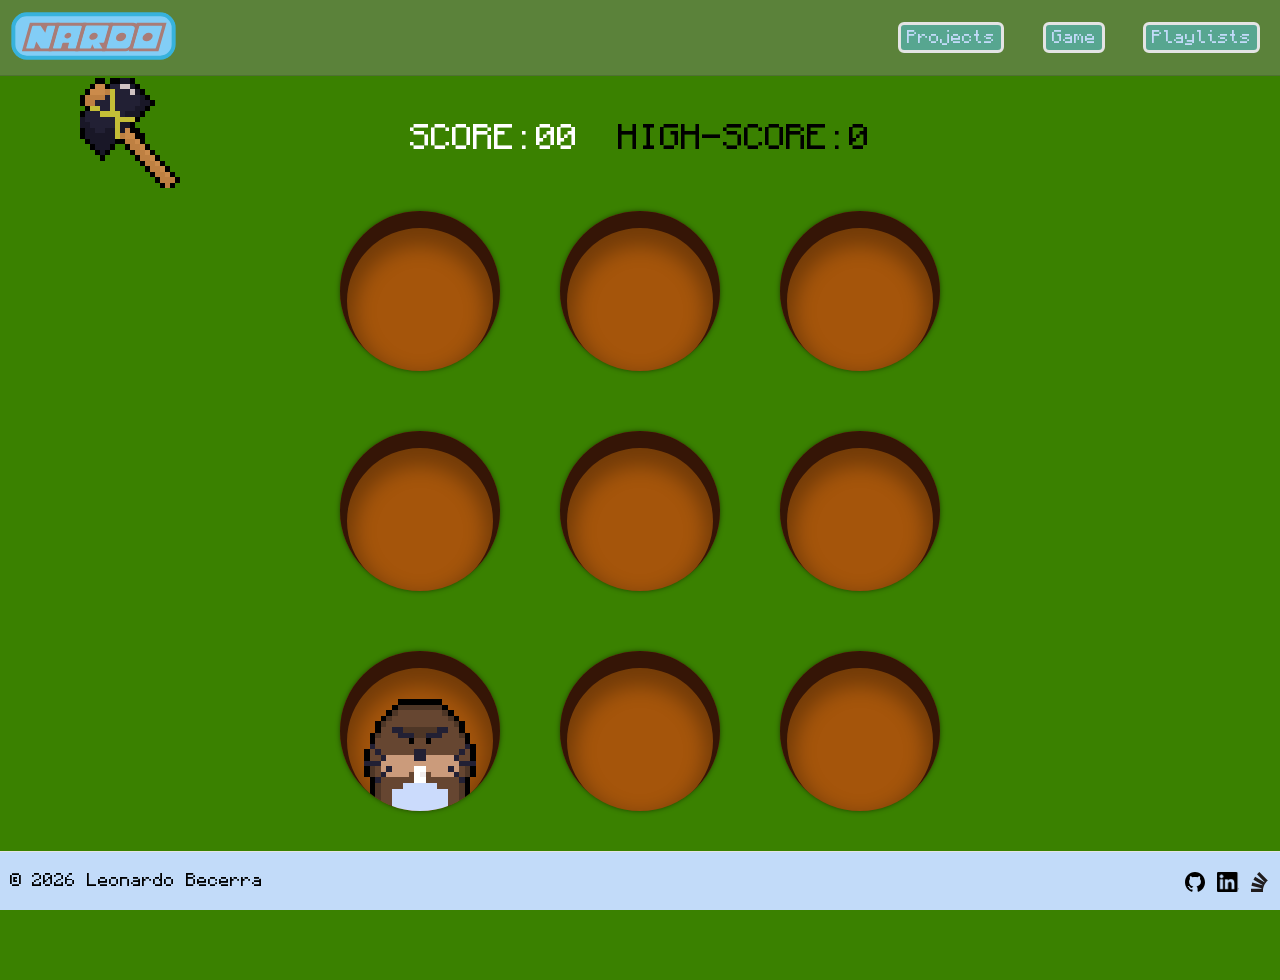
==== game/game.html @ ee7a0e98 "First com" ====
<!DOCTYPE html>
<html>

<head>
    <title>FUNfolio | Game</title>
    <link rel="icon" type="image/png" href="../img/snook.png">

    <meta charset="UTF-8">
    <meta name="viewport" content="width=device-width, initial-scale=1">


    <link rel="preconnect" href="https://fonts.googleapis.com">
    <link rel="preconnect" href="https://fonts.gstatic.com" crossorigin>
    <link href="https://fonts.googleapis.com/css2?family=Roboto:ital,wght@0,100..900;1,100..900&display=swap"
        rel="stylesheet">
    <link rel="stylesheet" href="css/general.css">
    <link rel="stylesheet" href="css/header.css">
    <link rel="stylesheet" href="css/game.css">
    <link rel="stylesheet" href="css/footer.css">

    <script src="../game/game.js" defer></script>
</head>

<body>
    <header class="header">
        <div class="left-section">
            <a href="../home/home.html" class="home-tab">
                <img class="home-icon" src="../img/n-icon.svg">
            </a>
        </div>
        <div class="right-section">
            <a href="../projects/projects.html" class="projects-tab">Projects</a>
            <a href="../game/game.html" class="game-tab">Game</a>
            <a href="../playlists/playlists.html" class="playlists-tab">Playlists</a>
        </div>
    </header>

    <div class="game-body">
        <div class="score-board">
            <p class="score">SCORE:<span>00</span></p>
            <p class="highscore">HIGH-SCORE:<span>00</span></p>
        </div>

        <div class="board">
            <div class="hole"></div>
            <div class="hole"></div>
            <div class="hole"></div>
            <div class="hole"></div>
            <div class="hole"></div>
            <div class="hole"></div>
            <div class="hole"></div>
            <div class="hole"></div>
            <div class="hole"></div>
        </div>
        <div class="cursor"></div>
    </div>

    <footer class="footer">
        <div class="footer-info">© 2026 Leonardo Becerra</div>
        <div class="footer-icons">
            <div class="github-container">
                <a href="https://github.com/RetoBlues" target="_blank">
                    <img class="github-icon" src="../img/github_icon_black.svg" target="_blank">
                    <div class="tooltip">GitHub</div>
                </a>
            </div>
            <div class="linkedin-container">
                <a href="https://www.linkedin.com/in/hugoleonardobecerra" target="_blank">
                    <img class="linkedin-icon" src="../img/linkedin_logo_black.png" target="_blank">
                    <div class="tooltip">LinkedIn</div>
                </a>
            </div>
            <div class="stack-container">
                <a href="https://stackoverflow.com/users/32969840/reto-blues" target="_blank">
                    <img class="stack-icon" src="../img/stack_icon_black.svg" target="_blank">
                    <div class="tooltip">Stack</div>
                </a>
            </div>
        </div>
    </footer>
</body>

</html>
---- game/css/general.css ----
@font-face {
    font-family: 'Monocraft';
    src: url('../../fonts/Monocraft.woff2') format('woff2');
    font-weight: normal;
    font-style: normal;
    font-display: swap;
}

@font-face {
    font-family: 'Monocraft';
    src: url('../../fonts/Monocraft-Italic.woff2') format('woff2');
    font-weight: normal;
    font-style: italic;
    font-display: swap;
}

@font-face {
    font-family: 'Monocraft';
    src: url('../../fonts/Monocraft-Black.woff2') format('woff2');
    font-weight: 900;
    font-style: normal;
    font-display: swap;
}

@font-face {
    font-family: 'Monocraft';
    src: url('../../fonts/Monocraft-Black-Italic.woff2') format('woff2');
    font-weight: 900;
    font-style: italic;
    font-display: swap;
}

@font-face {
    font-family: 'Monocraft';
    src: url('../../fonts/Monocraft-Bold.woff2') format('woff2');
    font-weight: bold;
    font-style: normal;
    font-display: swap;
}

@font-face {
    font-family: 'Monocraft';
    src: url('../../fonts/Monocraft-Bold-Italic.woff2') format('woff2');
    font-weight: bold;
    font-style: italic;
    font-display: swap;
}

@font-face {
    font-family: 'Monocraft';
    src: url('../../fonts/Monocraft-SemiBold.woff2') format('woff2');
    font-weight: 600;
    font-style: normal;
    font-display: swap;
}

@font-face {
    font-family: 'Monocraft';
    src: url('../../fonts/Monocraft-SemiBold-Italic.woff2') format('woff2');
    font-weight: 600;
    font-style: italic;
    font-display: swap;
}

@font-face {
    font-family: 'Monocraft';
    src: url('../../fonts/Monocraft-Light.woff2') format('woff2');
    font-weight: 300;
    font-style: normal;
    font-display: swap;
}

@font-face {
    font-family: 'Monocraft';
    src: url('../../fonts/Monocraft-Light-Italic.woff2') format('woff2');
    font-weight: 300;
    font-style: italic;
    font-display: swap;
}

@font-face {
    font-family: 'Monocraft';
    src: url('../../fonts/Monocraft-ExtraLight.woff2') format('woff2');
    font-weight: 200;
    font-style: normal;
    font-display: swap;
}

@font-face {
    font-family: 'Monocraft';
    src: url('../../fonts/Monocraft-ExtraLight-Italic.woff2') format('woff2');
    font-weight: 200;
    font-style: italic;
    font-display: swap;
}

p {
    margin-top: 0px;
    margin-bottom: 0px;
}

body {
    margin: 0;
    padding-top: 80px;

    background-color: rgb(58, 129, 0);
    /* background-color: rgba(160, 113, 108, 0.8); */


    font-family: Monocraft, Arial;
}

button {
    font-family: Monocraft, Arial;
}
---- game/css/header.css ----
.header {
    height: 75px;
    display: flex;
    flex-direction: row;
    justify-content: space-between;

    position: fixed;
    top: 0;
    left: 0;
    right: 0;
    z-index: 100;

    background-color: rgb(91, 130, 58);
    border-bottom-width: 1px;
    border-bottom-style: solid;
    border-bottom-color: rgb(79, 113, 50);
}

.left-section {
    /* background-color: lightblue; */
    display: flex;
    align-items: center;
}

.home-icon {
    border: none;
    border-radius: 20px;

    height: 50px;
    margin-left: 10px;
    cursor: pointer;
    transition: height 0.4s, border-radius 0.2s, box-shadow 0.3s ease;
}

.home-icon:hover {
    border-radius: 22px;
    height: 55px;
    box-shadow: 0px 4px 10px rgba(0, 0, 0, 0.15);
}

.home-icon:active {
    opacity: 0.8;
}

.right-section {
    max-width: 600px;
    margin-right: clamp(10px, 2vw, 20px);
    display: flex;
    align-items: center;
    /* justify-content: space-between; */
    gap: clamp(8px, 3vw, 60px);
    flex-shrink: 1;
}

.projects-tab,
.portfolio-tab,
.game-tab,
.playlists-tab {
    /* background-color: rgba(114, 86, 63, 0.453); */
    background-color: rgba(81, 209, 246, 0.453);
    /* color: rgb(169, 120, 80); */
    color: rgb(194, 219, 249);
    /* border: 3px solid rgb(114, 86, 63); */
    border: 3px solid rgb(228, 228, 228);
    border-radius: 6px;
    padding: clamp(2px, 0.6vw, 4px) clamp(3px, 1vw, 6px);
    /* top&bottom, left&right*/
    font-size: clamp(12px, 1.6vw, 16px);
    cursor: pointer;
    white-space: nowrap;
    transition: padding 0.1s, font-size 0.1s, box-shadow 0.5s ease;
    text-decoration: none;
}

.projects-tab:hover,
.portfolio-tab:hover,
.game-tab:hover,
.playlists-tab:hover {
    box-shadow: 0px 4px 10px rgba(0, 0, 0, 0.15);
    padding: clamp(4px, 0.9vw, 6px) clamp(5px, 1.3vw, 8px);
    font-size: clamp(14px, 1.8vw, 18px);
}

.projects-tab:active,
.portfolio-tab:active,
.game-tab:active,
.playlists-tab:active {
    opacity: 0.8;
}
---- game/css/game.css ----
* {
    margin: 0;
    padding: 0;
}

html,
body {
    height: 100%;
}

.score-board {
    /* background-color: aqua; */
    /* margin-left: 1000px; */
    display: flex;
    gap: 40px;
    margin-bottom: 20px;
}

.game-body {
    background-color: rgb(58, 129, 0);
    color: #ffff;
    display: flex;
    flex-direction: column;
    justify-content: center;
    align-items: center;
    gap: 20px;
    padding: 40px 20px;
    box-sizing: border-box;

    overflow: hidden;
    cursor: none;
    min-height: 80vh;
    /* check ts */
}

.score,
.highscore {
    font-size: clamp(1em, 4vw, 2em);
    margin-bottom: .5em;
}

.score-board {
    display: flex;
    flex-wrap: wrap;
    justify-content: center;
    gap: clamp(15px, 4vw, 40px);
    margin-bottom: 20px;
}

.highscore {
    color: black;
}

.board {
    height: min(600px, 90vw);
    width: min(600px, 90vw);
    /* border: 1px solid red; */
    display: grid;
    grid-template-columns: repeat(3, 1fr);
    grid-template-rows: repeat(3, 1fr);
    /* gap: clap(15px, 4vw, 80px); */
    gap: 10%
}

.hole {
    background-color: rgb(165, 85, 11);
    border-radius: 50%;
    box-shadow: inset 0 10px 0 7px rgb(53, 21, 6),
        inset 0 20px 20px 15px rgba(0, 0, 0, .3),
        0 0 5px rgba(0, 0, 0, .5);
    position: relative;
    overflow: hidden;
}

.hole .mole {
    width: 70%;
    position: absolute;
    left: 50%;
    transform: translateX(-50%);
    bottom: 0;
    animation: rise .3s ease-out;
}

.mole {
    user-select: none;
    -webkit-user-drag: none;

    /* Prevents text/image selection highlight */
    -webkit-user-select: none;
    /* Safari */
    -moz-user-select: none;
    /* Firefox */
    -ms-user-select: none;
    /* IE 10+ */

    pointer-events: auto
}

@keyframes rise {
    0% {
        transform: translateX(-50%) translateY(100%);
    }

    100% {
        transform: translateX(-50%) translateY(0);
    }
}

.cursor {
    height: 110px;
    width: 100px;
    position: absolute;
    top: 100px;
    left: 100px;
    background-image: url('../../img/ghammer.svg');
    background-size: 100% 100%;
    transform: translate(-20%, -20%);
    transition: transform .1s;
    pointer-events: none;
}

.cursor.active {
    transform: translate(-20%, -20%) rotate(-45deg);
}
---- game/css/footer.css ----
.footer,
.footer-icons {
    display: flex;
    flex-direction: row;
    justify-content: space-between;
}

.footer {
    padding-top: 20px;
    padding-bottom: 15px;
    border-top-width: 1px;
    border-top-style: solid;
    border-top-color: rgb(228, 228, 228);
    background-color: rgb(194, 219, 249);

    z-index: 100;
}

.github-icon,
.linkedin-icon,
.stack-icon {
    height: 20px;
    margin-right: 12px;
}

.github-container,
.linkedin-container,
.stack-container {
    display: flex;
    justify-content: center;
    align-items: center;
    position: relative;
    cursor: pointer;
}

.github-container .tooltip,
.linkedin-container .tooltip,
.stack-container .tooltip {
    position: absolute;
    background-color: gray;
    color: white;
    padding-top: 4px;
    padding-bottom: 4px;
    padding-left: 8px;
    padding-right: 8px;
    border-radius: 2px;
    font-size: 12px;
    top: -30px;
    left: -30px;
    /* IMPORTANT */
    opacity: 0;
    transition: opacity 0.3s;
    /* IMPORTANT */
    pointer-events: none;
    white-space: nowrap;
}

.github-container:hover .tooltip,
.linkedin-container:hover .tooltip,
.stack-container:hover .tooltip {
    opacity: 1;
}

.footer-info {
    margin-left: 10px;
}
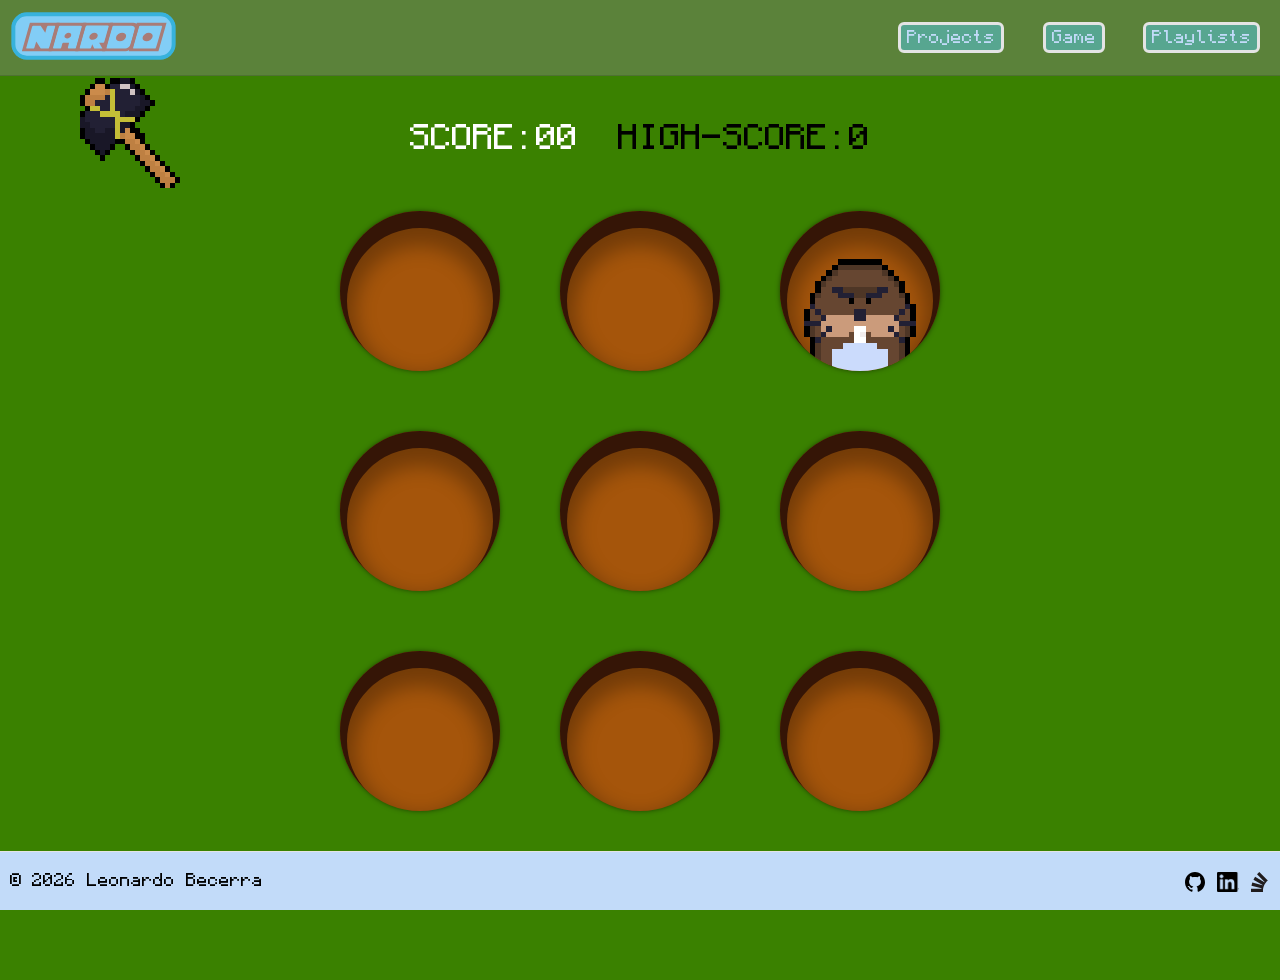
==== commit ce368c97: "added some security checks and projects" ====
--- a/game/game.html
+++ b/game/game.html
@@ -9,10 +9,6 @@
     <meta name="viewport" content="width=device-width, initial-scale=1">
 
 
-    <link rel="preconnect" href="https://fonts.googleapis.com">
-    <link rel="preconnect" href="https://fonts.gstatic.com" crossorigin>
-    <link href="https://fonts.googleapis.com/css2?family=Roboto:ital,wght@0,100..900;1,100..900&display=swap"
-        rel="stylesheet">
     <link rel="stylesheet" href="css/general.css">
     <link rel="stylesheet" href="css/header.css">
     <link rel="stylesheet" href="css/game.css">
@@ -59,20 +55,20 @@
         <div class="footer-info">© 2026 Leonardo Becerra</div>
         <div class="footer-icons">
             <div class="github-container">
-                <a href="https://github.com/RetoBlues" target="_blank">
-                    <img class="github-icon" src="../img/github_icon_black.svg" target="_blank">
+                <a href="https://github.com/RetoBlues" target="_blank" rel="noopener noreferrer">
+                    <img class="github-icon" src="../img/github_icon_black.svg">
                     <div class="tooltip">GitHub</div>
                 </a>
             </div>
             <div class="linkedin-container">
-                <a href="https://www.linkedin.com/in/hugoleonardobecerra" target="_blank">
-                    <img class="linkedin-icon" src="../img/linkedin_logo_black.png" target="_blank">
+                <a href="https://www.linkedin.com/in/hugoleonardobecerra" target="_blank" rel="noopener noreferrer">
+                    <img class="linkedin-icon" src="../img/linkedin_logo_black.png">
                     <div class="tooltip">LinkedIn</div>
                 </a>
             </div>
             <div class="stack-container">
-                <a href="https://stackoverflow.com/users/32969840/reto-blues" target="_blank">
-                    <img class="stack-icon" src="../img/stack_icon_black.svg" target="_blank">
+                <a href="https://stackoverflow.com/users/32969840/reto-blues" target="_blank" rel="noopener noreferrer">
+                    <img class="stack-icon" src="../img/stack_icon_black.svg">
                     <div class="tooltip">Stack</div>
                 </a>
             </div>
